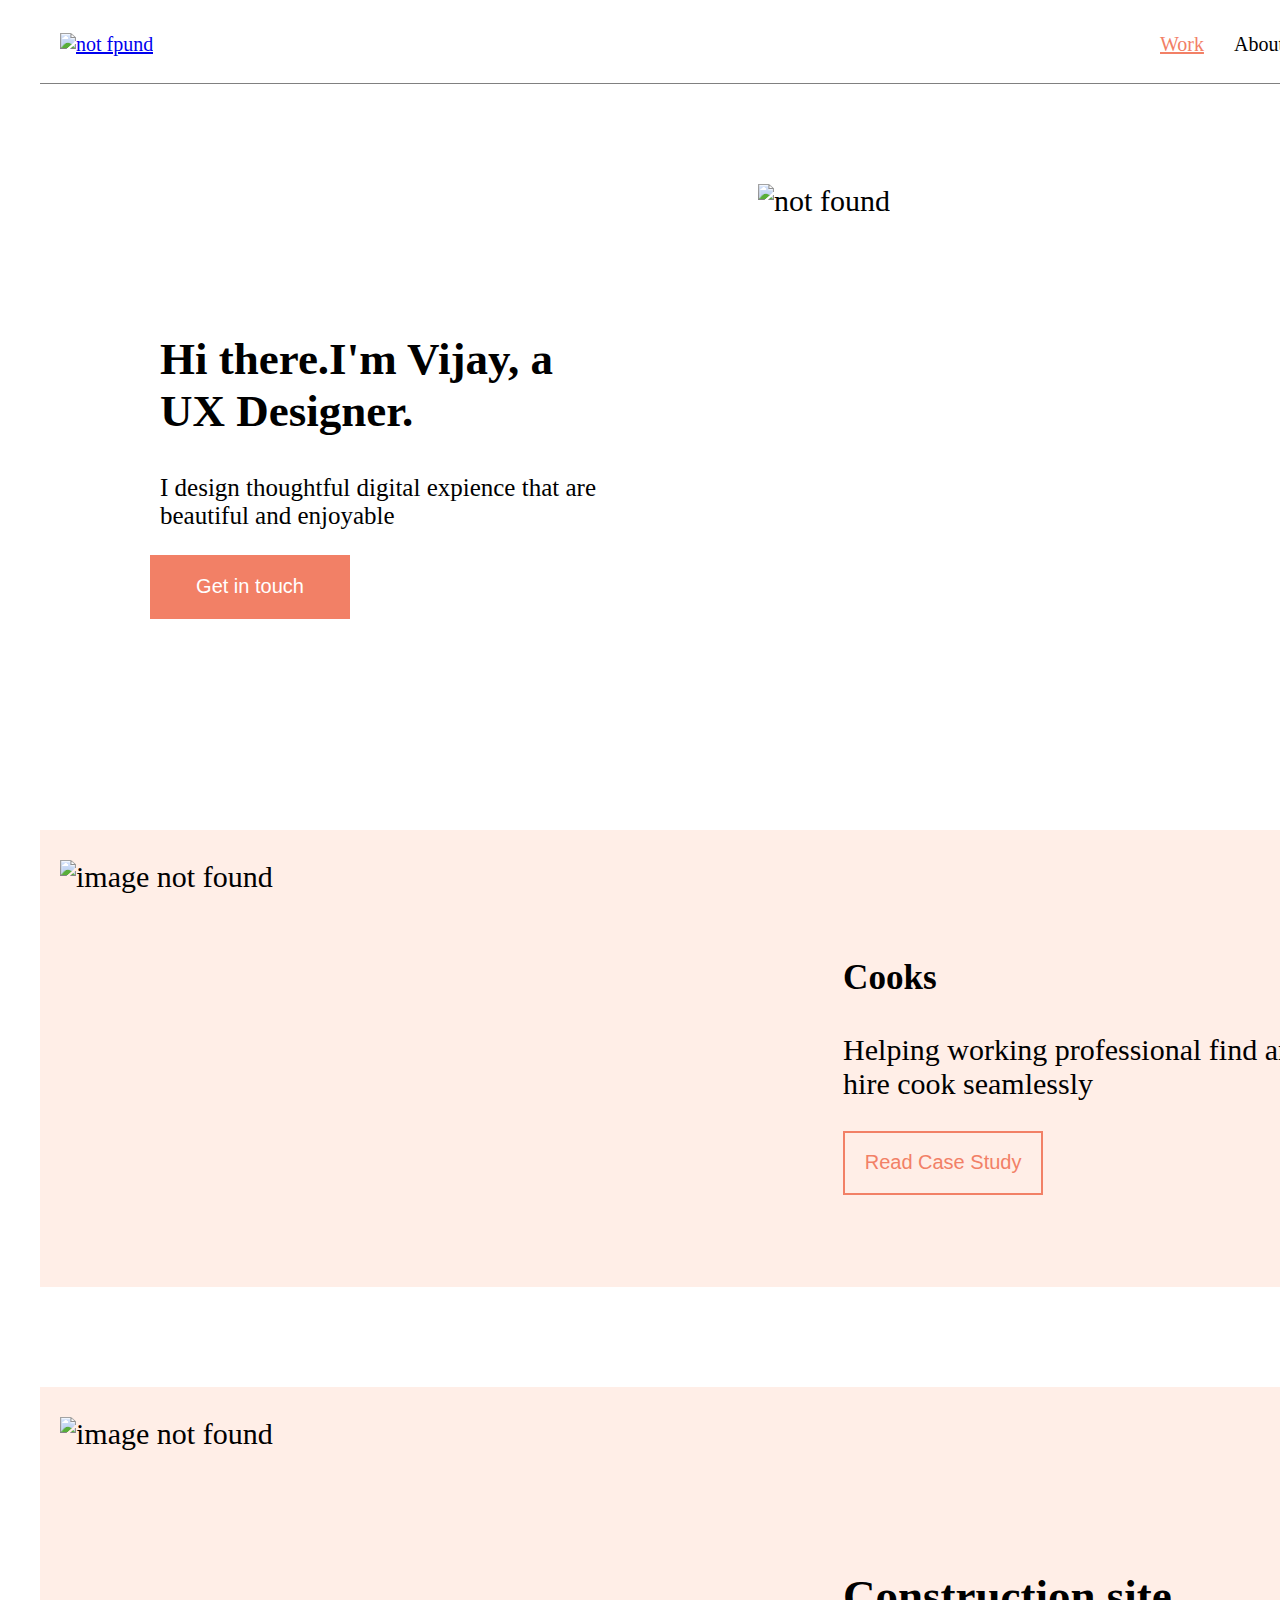
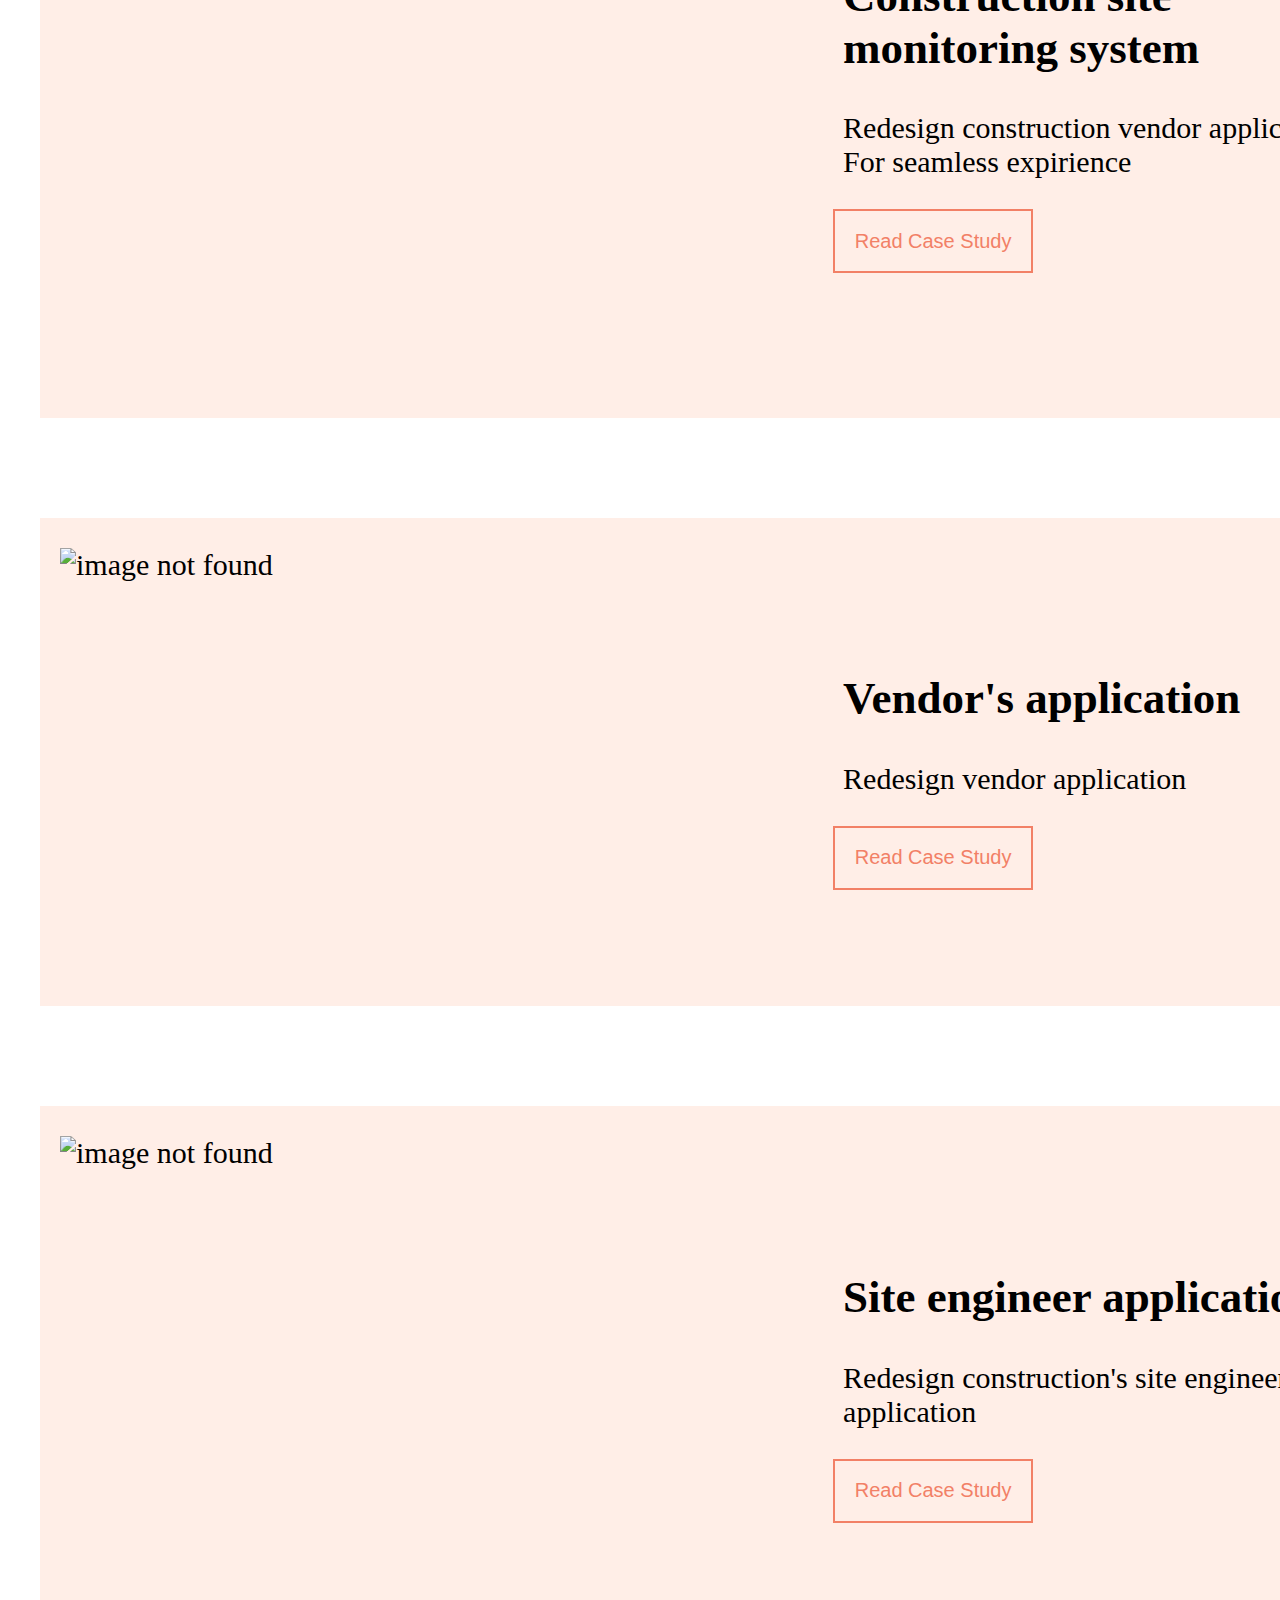
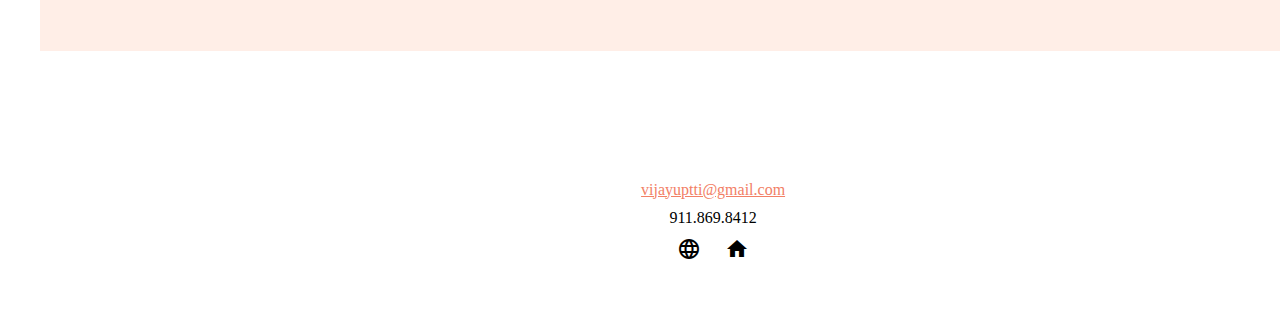
==== index.html @ 8b7f73b3 "initial commit" ====
<!DOCTYPE html>
<html>
<head>
    <meta charset="UTF-8">
    <meta http-equiv="X-UA-Compatible" content="IE=edge">
    <meta name="viewport" content="width=a, initial-scale=1.0">
    <title>About</title>
      <link rel="stylesheet" href="layout.css">
      <link rel="stylesheet" href="nav-bar-work.css">
      <link rel="stylesheet" href="nav-bar-about.css">
      <link rel="stylesheet" href="nav-bar-contact.css">
      <link rel="stylesheet" href="BIO.css">
      <link rel="stylesheet" href="project-1.css">
      <link rel="stylesheet" href="project-2.css">
      <link rel="stylesheet" href="project-3.css">
      <link rel="stylesheet" href="project-4.css">
      <link rel="stylesheet" href="footer.css"> 
      <link href="https://fonts.googleapis.com/icon?family=Material+Icons"
      rel="stylesheet">
</head>
<body>

  <div class="grid-container">
    <div class="nav-bar-work">
          <a id="Logo" href="index.html"><img src="https://images-wixmp-ed30a86b8c4ca887773594c2.wixmp.com/f/919c8e20-f15a-4ffe-9394-e1ca9fb5b26a/d8frr9m-c4db7070-3ab5-4967-8763-7353b3a5cc61.png?token=eyJ0eXAiOiJKV1QiLCJhbGciOiJIUzI1NiJ9.[base64].tx1K0i6a33t9FMYPIvz5zVCCQWKokKEDyxx2bsAzatE" alt="not fpund" height="24px" width="50px"></a>
          
         <a id="Work-button" href="/Portfolio/index.html">Work</a>
          <a href="/Portfolio/about.html" id="about-button">About</a>
          <a href="/Portfolio/conatct.html" id="contact-button">Contact</a>
          
          
    </div>

      <div id="bio">
        <div id="bio-text">
          <div id="heading0"><h2>Hi there.I'm Vijay, a <br> UX Designer.</h1></div>
          <div id="paragraph0"><p> I design thoughtful digital expience that are beautiful and enjoyable</p></div>
          <button div id="button0"> Get in touch</button> 
        </div>
        <div id="bio-Image"><img src="https://th.bing.com/th/id/R.6c9eff58acd5cd7b705d2756d3c4a8b5?rik=%2bXCzefKCjRInMA&riu=http%3a%2f%2fwww.downloadclipart.net%2fmedium%2f60464-apple-drawing-images.png&ehk=WY0t0L3bu9CFf%2bfvsTx3q5kDAqqalsseCUVO5v5tp30%3d&risl=&pid=ImgRaw&r=0" alt="not found" 600px="auto" width="auto"></div>
      </div>
          
      <div class="project-1">
            <div id="image-1">
                <img src="https://static.vecteezy.com/system/resources/previews/001/222/267/original/hand-drawn-young-woman-cooking-in-kitchen-vector.jpg" alt="image not found" width="600PX" height="auto">
            </div>

            <div id="text-part-1">
                <div id="heading-1"> <h3> Cooks</h3></div>
                <div id="subheading-1"><p>Helping working professional find and hire cook seamlessly</p> </div>
                <a id="case-study-button" href="project-1.html"><button id="button4-1">Read Case Study</button></a>
              </div>
      </div>

      <div class="project-2">
        <div id="image-2">
            <img src="https://cdn.redmondpie.com/wp-content/uploads/2020/06/091B3B83-DEA2-460D-9207-91D6A745DABD-1536x1319.png" alt="image not found" width="600px" height="auto">
        </div>

        <div id="text-part-2">
            <div id="heading-2"> <h2>Construction site monitoring system</h2></div>
            <div id="subheading-2"><p>Redesign construction vendor application For seamless expirience </p></div>
            <button id="button4-2">  Read Case Study</button></div>
      </div>

      <div class="project-3">
            <div id="image3">
                <img src="https://www.a2solutions.ae/wp-content/uploads/2017/11/Azool-800x553.png" alt="image not found" width="600px" height="auto">
            </div>
            <div id="text-part3">
                <div id="heading3"> <h2>Vendor's application</h2></div>
                <div id="subheading3"><p>Redesign vendor application </p></div>
                <button id="button4-3">  Read Case Study</button></div>
      </div>

      <div class="project-4">
            <div id="image4">
            <img src="https://th.bing.com/th/id/R.eecfc7f441dfe0cfaf30e0b1a3c3ad3c?rik=9Fc1ZkP8thp%2fLg&riu=http%3a%2f%2fthesweetsetup.com%2fwp-content%2fuploads%2f2015%2f10%2fTweebot-4.png&ehk=4jt0WHyF6wY1l%2fAjaAUKKZ3SuwTjYuDpNloor4BKbRM%3d&risl=&pid=ImgRaw&r=0" alt="image not found" width="600px" height="auto">
          </div>

        <div id="text-part4">
            <div id="heading4"> <h2>Site engineer application</h2></div>
            <div id="subhesading4"><p>Redesign construction's site engineer's application </p></div>
            <button id="button4-4">  Read Case Study</button>
          </div>
      </div>

      <div class="footer">
        <div id="mail"> <span>vijayuptti@gmail.com</span>  </div>
        <div id="mail"> 911.869.8412 </div>
        <div id="icons"><i class="material-icons">language</i>
        <i class="material-icons">home</i></div>
      </div>

  </div>

</body>
</html>
---- layout.css ----
*{
  margin-left: 10px;
  margin-right: 10px;
} 
.grid-container {
  display: grid;
  /* grid-template-row: auto auto auto; */
  background-color: #ffffff;  
  /* padding: 10px; */
  row-gap: 100px;
  /* border: 10px solid red; */
}
---- nav-bar-work.css ----
.nav-bar-work {
   display: grid;
   grid-template-rows:50px;
   grid-template-columns: 1100px auto auto auto;
   column-gap:10px;
   border-bottom: 1px solid grey;
   background-color: white;
 }
 .nav-bar-work {
   padding:25px 0 0 0;
   font-size: 20px;
   text-align:center;
   align-content: center;
 }

 #Logo
 {
    text-align: left;
 } 

a#Work-button{
  color: #f28066;
 
}
a#about-button{
  color: #000000;
  text-decoration: none;
}
a#about-button:hover{
  color: #f28066;
  text-decoration: none;
}
a#contact-button{
  color: #000000;
  text-decoration: none;
}
a#contact-button:hover{
  color: #f28066;
  text-decoration: none;
}
---- nav-bar-about.css ----
#nav-bar-about {
    display: grid;
    grid-template-rows:50px;
    grid-template-columns: 1100px auto auto auto;
    column-gap:10px;
    border-bottom: 1px solid grey;
    background-color: white;
  }
  #nav-bar-about {
    padding:25px 0 0 0;
    font-size: 20px;
    text-align:center;
    align-content: center;
  }
 
  #Logo
  {
     text-align:left;
    }
 
 a#Work-button-about{
   color: #000000;
   text-decoration: none;
 }
 a#Work-button-about:hover{
    color: #f28066;
    text-decoration: none;
  }
 a#about-button-about{
   color: #f28066;
   text-decoration: underline;
 }
 a#about-button-about:hover{
   color: #f28066;
   text-decoration: none;
 }
 a#contact-button-about{
    color: #000000;
    text-decoration:none;
  }
  a#contact-button-about:hover{
    color: #f28066;
    text-decoration: none;
  }
---- nav-bar-contact.css ----
.nav-bar-contact {
    display: grid;
    grid-template-rows:50px;
    grid-template-columns: 1100px auto auto auto;
    column-gap:10px;
    border-bottom: 1px solid grey;
    background-color: white;
  }
  .nav-bar-contact {
    padding:25px 0 0 0;
    font-size: 20px;
    text-align:center;
    align-content: center;
  }
 
  #Logo
  {
     text-align: left;
  } 
 
 a#Work-button-contact{
   color: #000000;
   text-decoration: none;
 }
 a#Work-button-contact:hover{
    color: #f28066;
    text-decoration: none;
  }
 a#about-button-contact{
   color: #000000;
   text-decoration: none;
 }
 a#about-button-contact:hover{
   color: #f28066;
   text-decoration: none;
 }
 a#contact-button-contact{
    color: #f28066;
    text-decoration:underline;
  }
  a#contact-button-contact:hover{
    color: #f28066;
    text-decoration: none;
  }
---- BIO.css ----
#bio {
    display: grid;
    grid-template-columns: 1fr 1fr;
    grid-template-rows: 1fr 1fr 1fr 1fr 1fr;
    gap: 10px 50px;
    /* border: 1px solid red; */
    font-size: 30px;
    background-color: rgb(255, 255, 255);
  }
   #bio-Image{
      grid-area: 1/2/6/3;
  } 
  #bio-text{
    margin-left: 100px;
    grid-area:2/1/5/2;
  }
  #paragraph0{
    font-size: 25PX;
  }
  #button0{
    width: 200px;
    height: 64px;
    font-size: 20px;
    background-color:#F28066;
    color: rgb(255, 255, 255);
    cursor: pointer;
    border-style: hidden;
  }
  #button0:hover{
   background:#eb9f8d;
   color: rgb(255, 255, 255);
  }
---- project-1.css ----
.project-1{
  display: grid;
  grid-template-columns: 1fr 1fr;
  grid-template-rows: 1fr 1fr 1fr 1fr 1fr ;
  column-gap:200px;
  row-gap: 5px  ;
  /* border: 1px solid red; */
  background-color: #FFEEE7;
  }

  .project-1 {
    font-size: 30px;
    text-align: left; 
  }
  #image-1{
    padding: 30px 0px 30px 0px;
    grid-area: 1/1/6/2;
  } 
  #text-part-1{
    grid-area: 2/2/5/3;
    }

  #button4-1{
    background-color:#FFEEE7;
    border: 2px solid #F28066;
    cursor: pointer;
    font-size: 20px;
    text-align:center;
    color: #F28066;
    height: 64px;
    width: 200px;
  }
  #button4-1:hover{
    background-color:#F28066;
    color:rgb(255, 255, 255);
  }
  a#case-study-button{
    color:#F28066;
    text-decoration: none;
  }
  a#case-study-button:hover{
    color:#ffffff;
    text-decoration: none;
  }
  #about-project-1 >p
  {
  font-size: 24px;
  text-align: center;
  margin: 0px 300px 0px 300px;
  line-height: 40px;
  }
  #about-project-1 >h1
  {
    text-align: center;
    font-size: 40px;
  }
 #project-overview-container{
display: grid;
grid-template-columns: 1fr 1fr;
background-color: #FFEEE7;
margin: 0 100px 0 100px;
 }
 #left-column{
   align-content: centers;
   margin-left: 200px;
 }
 #right-column{
  margin-left: 200px;
  margin-top: 50px;
}
---- project-2.css ----
.project-2 {
  display: grid;
  grid-template-columns: 1fr 1fr;
  grid-template-rows: 1fr 1fr 1fr 1fr 1fr ;
  column-gap:200px;
  row-gap: 5px  ;
  /* border: 1px solid red; */
  background-color: #FFEEE7;
  }
  .project-2 {
    padding: 30px 0px 30px 0px;
    font-size: 30px;
    text-align: left; 
  }
  #image-2{
    grid-area: 1/1/6/2;
  } 
  #text-part-2{
    grid-area: 2/2/5/3;
    }

    #button4-2{
      background-color:#FFEEE7;
      border: 2px solid #F28066;
      cursor: pointer;
      font-size: 20px;
      text-align:center;
      color: #F28066;
      height: 64px;
      width: 200px;
    }
    #button4-2:hover{
      background-color:#F28066;
      color:rgb(255, 255, 255);
    }
---- project-3.css ----
.project-3{
  display: grid;
  grid-template-columns: 1fr 1fr;
  grid-template-rows: 1fr 1fr 1fr 1fr 1fr ;
  column-gap: 200px;
  row-gap: 5px  ;
  /* border: 1px solid red; */
  background-color: #FFEEE7;
}
.project-3 {
  padding: 30px 0px 30px 0px;
  font-size: 30px;
  text-align: left;
  
}
#image3{
  grid-area: 1/1/6/2;
} 
#text-part3{
 
  grid-area: 2/2/5/3;
  
  }
  #button4-3{
    background-color:#FFEEE7;
    border: 2px solid #F28066;
    cursor: pointer;
    font-size: 20px;
    text-align:center;
    color: #F28066;
    height: 64px;
    width: 200px;
  }
  #button4-3:hover{
    background-color:#F28066;
    color:rgb(255, 255, 255);
  }
---- project-4.css ----
.project-4 {
  display: grid;
  grid-template-columns: 1fr 1fr;
  grid-template-rows: 1fr 1fr 1fr 1fr 1fr;
  column-gap: 200px;
  row-gap: 5px  ;
  /* border: 1px solid red; */
  background-color: #FFEEE7;
}
.project-4 {padding: 30px 0px 30px 0px;
  font-size: 30px;
  text-align: left;
  
}
#image4{
  grid-area: 1/1/6/2;
} 
#text-part4{
 
  grid-area: 2/2/5/3;
  
  }
  #button4-4{
    background-color:#FFEEE7;
    border: 2px solid #F28066;
    cursor: pointer;
    font-size: 20px;
    text-align:center;
    color: #F28066;
    height: 64px;
    width: 200px;
  }
  #button4-4:hover{
    background-color:#F28066;
    color:rgb(255, 255, 255);
  }
---- footer.css ----
.footer{
    padding: 25px 0 50px 0;
    display: grid;
    grid-auto-columns: auto auto;
    grid-template-rows: auto auto auto;
    background-color: white;
}
.footer div {
/* border: 1px solid red; */
text-align: center;
margin: 5px;
}
#icons{
    margin:5px  ;
}
span{
    color:#F28066;
    text-decoration: underline;
}
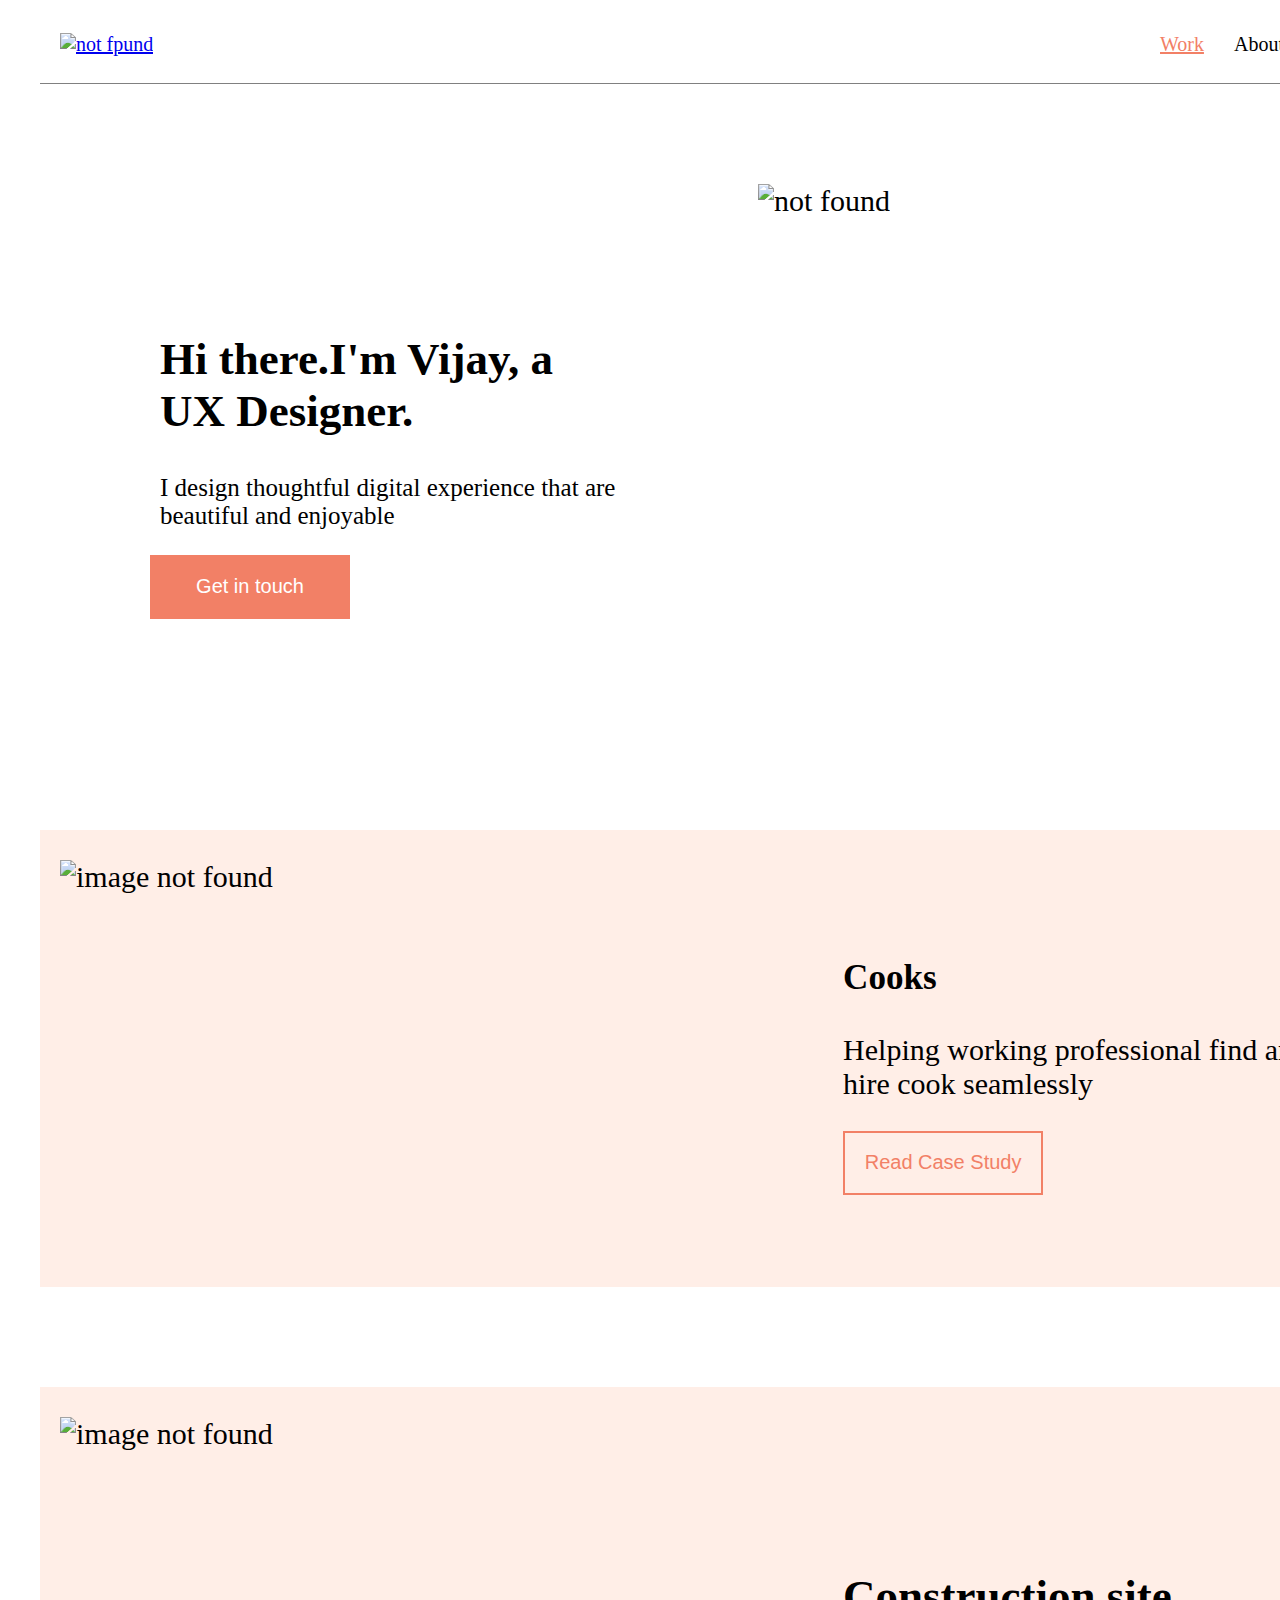
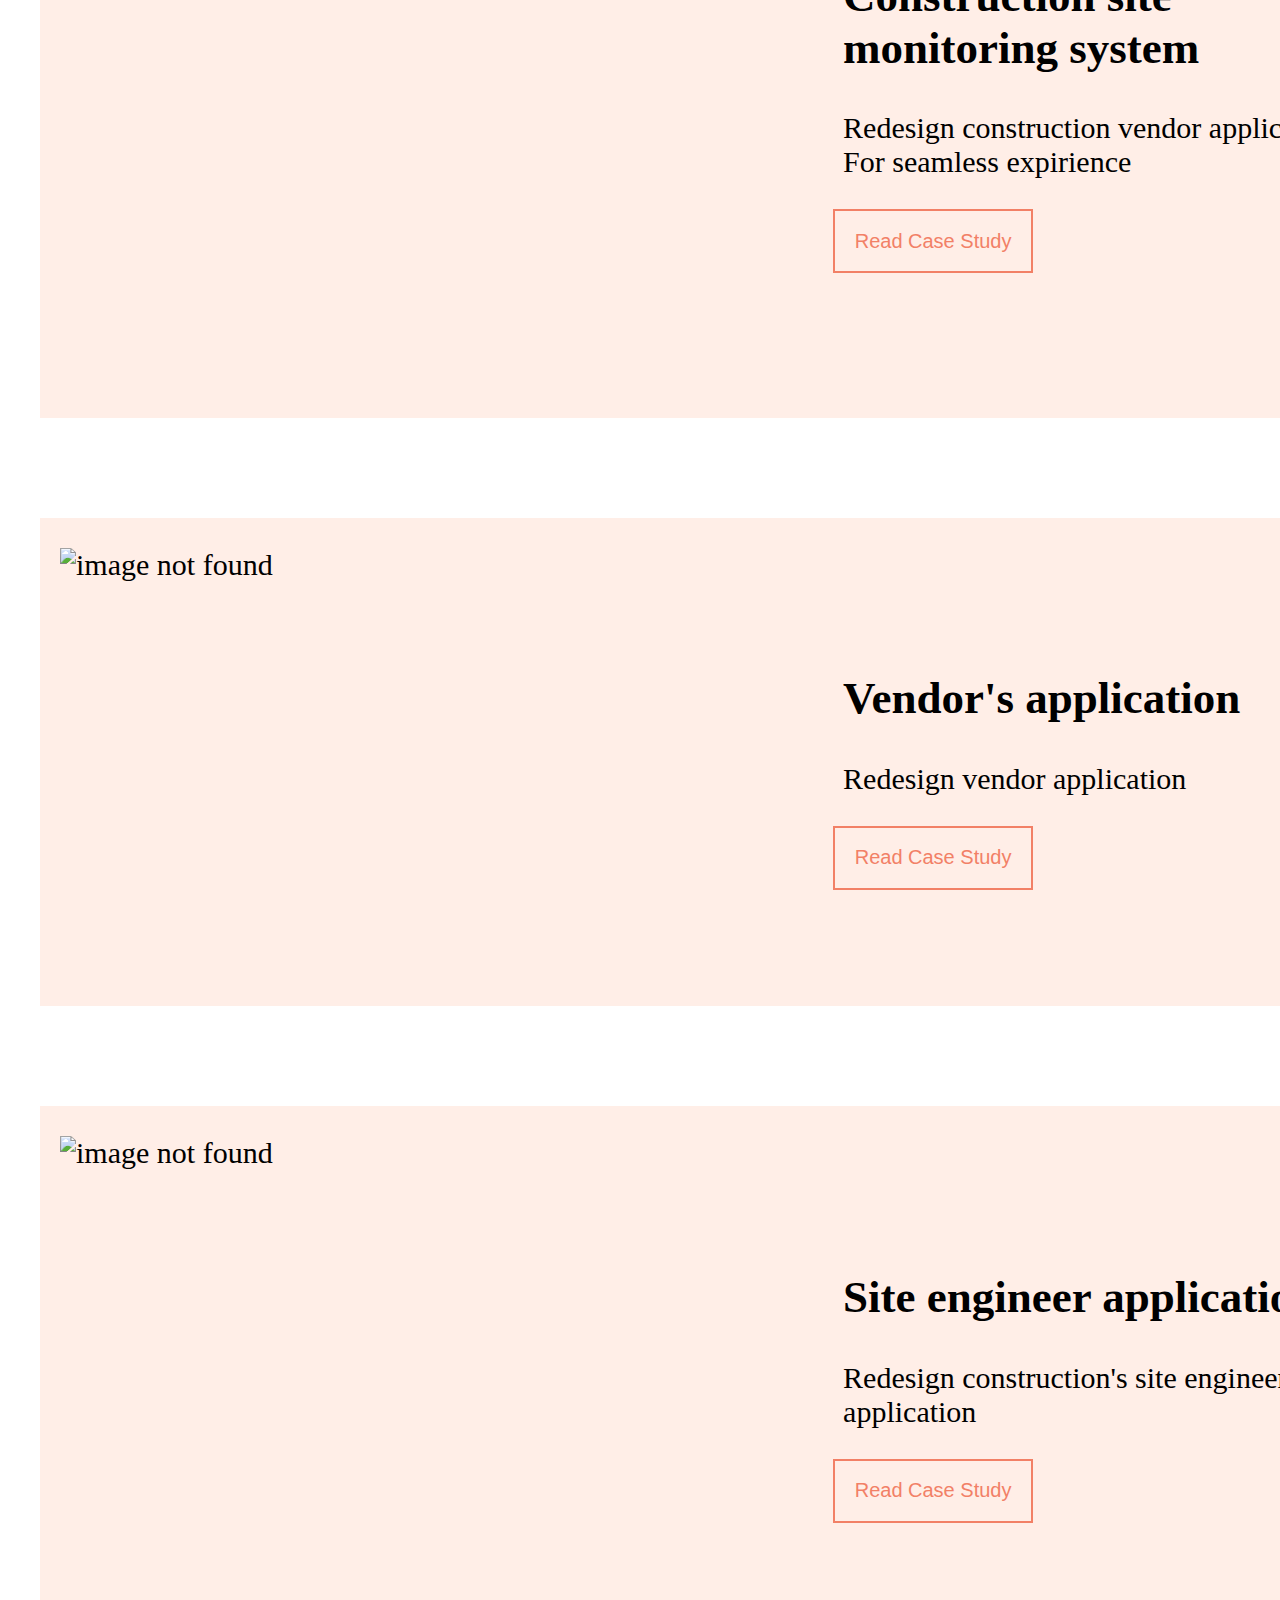
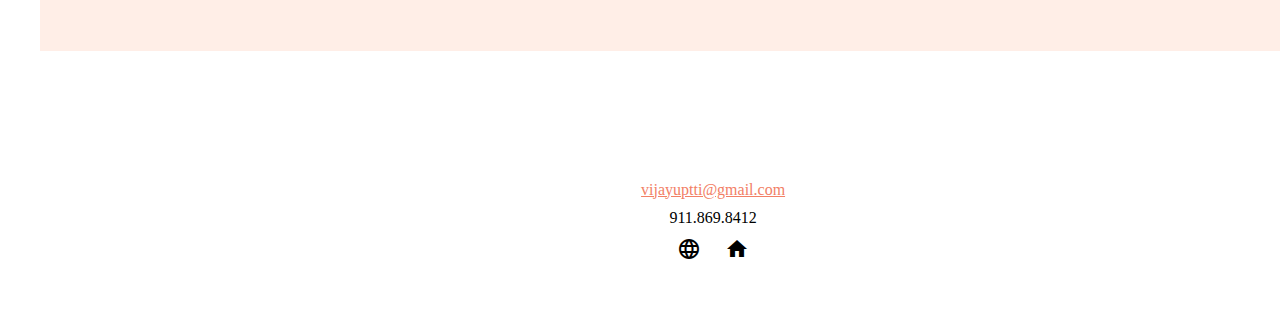
==== commit 8085a7bf: "changed html adress name" ====
--- a/index.html
+++ b/index.html
@@ -4,7 +4,7 @@
     <meta charset="UTF-8">
     <meta http-equiv="X-UA-Compatible" content="IE=edge">
     <meta name="viewport" content="width=a, initial-scale=1.0">
-    <title>About</title>
+    <title>Welcome to my ux folio</title>
       <link rel="stylesheet" href="layout.css">
       <link rel="stylesheet" href="nav-bar-work.css">
       <link rel="stylesheet" href="nav-bar-about.css">
@@ -25,8 +25,8 @@
           <a id="Logo" href="index.html"><img src="https://images-wixmp-ed30a86b8c4ca887773594c2.wixmp.com/f/919c8e20-f15a-4ffe-9394-e1ca9fb5b26a/d8frr9m-c4db7070-3ab5-4967-8763-7353b3a5cc61.png?token=eyJ0eXAiOiJKV1QiLCJhbGciOiJIUzI1NiJ9.[base64].tx1K0i6a33t9FMYPIvz5zVCCQWKokKEDyxx2bsAzatE" alt="not fpund" height="24px" width="50px"></a>
           
          <a id="Work-button" href="/Portfolio/index.html">Work</a>
-          <a href="/Portfolio/about.html" id="about-button">About</a>
-          <a href="/Portfolio/conatct.html" id="contact-button">Contact</a>
+          <a href="about.html" id="about-button">About</a>
+          <a href="contact.html" id="contact-button">Contact</a>
           
           
     </div>
@@ -34,8 +34,8 @@
       <div id="bio">
         <div id="bio-text">
           <div id="heading0"><h2>Hi there.I'm Vijay, a <br> UX Designer.</h1></div>
-          <div id="paragraph0"><p> I design thoughtful digital expience that are beautiful and enjoyable</p></div>
-          <button div id="button0"> Get in touch</button> 
+          <div id="paragraph0"><p> I design thoughtful digital experience that are beautiful and enjoyable</p></div>
+          <button div id="button0"> Get in touch</button>
         </div>
         <div id="bio-Image"><img src="https://th.bing.com/th/id/R.6c9eff58acd5cd7b705d2756d3c4a8b5?rik=%2bXCzefKCjRInMA&riu=http%3a%2f%2fwww.downloadclipart.net%2fmedium%2f60464-apple-drawing-images.png&ehk=WY0t0L3bu9CFf%2bfvsTx3q5kDAqqalsseCUVO5v5tp30%3d&risl=&pid=ImgRaw&r=0" alt="not found" 600px="auto" width="auto"></div>
       </div>
@@ -70,7 +70,7 @@
             <div id="text-part3">
                 <div id="heading3"> <h2>Vendor's application</h2></div>
                 <div id="subheading3"><p>Redesign vendor application </p></div>
-                <button id="button4-3">  Read Case Study</button></div>
+                <button id="button4-3">Read Case Study</button></div>
       </div>
 
       <div class="project-4">
